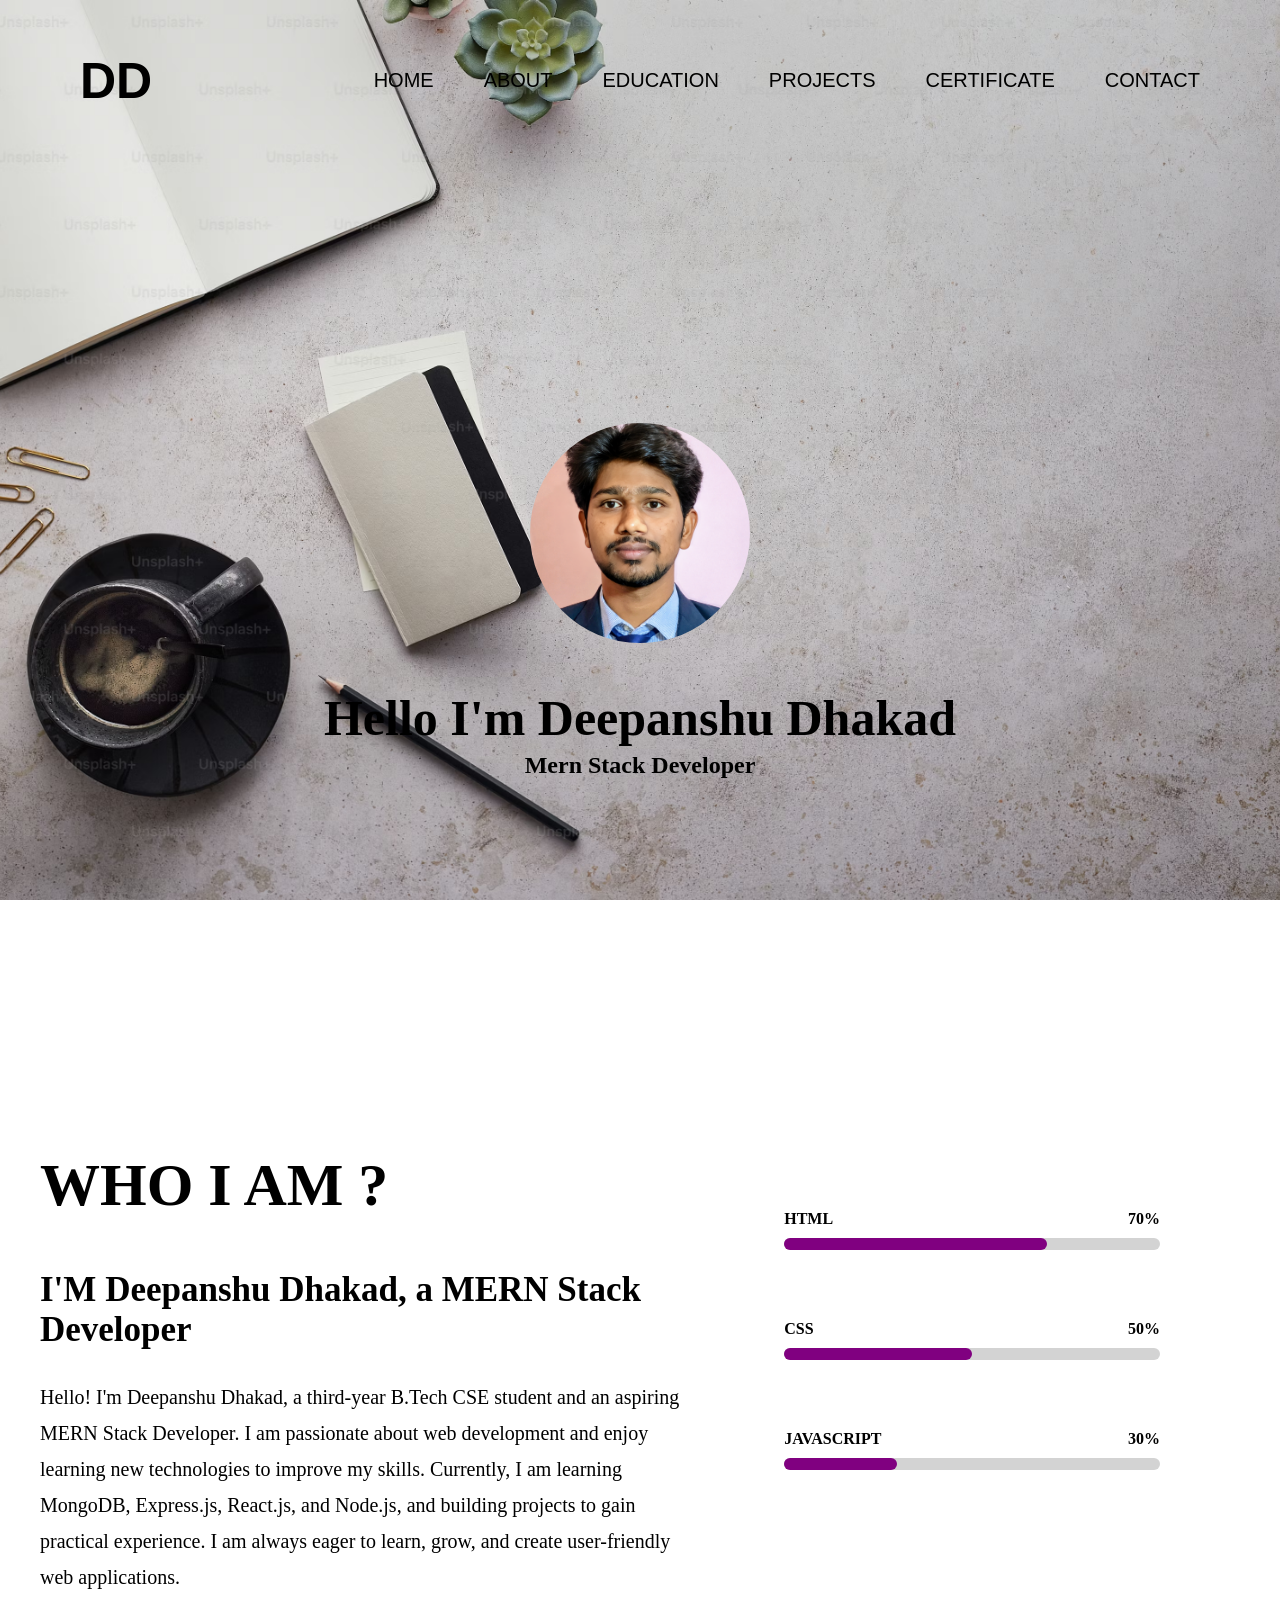
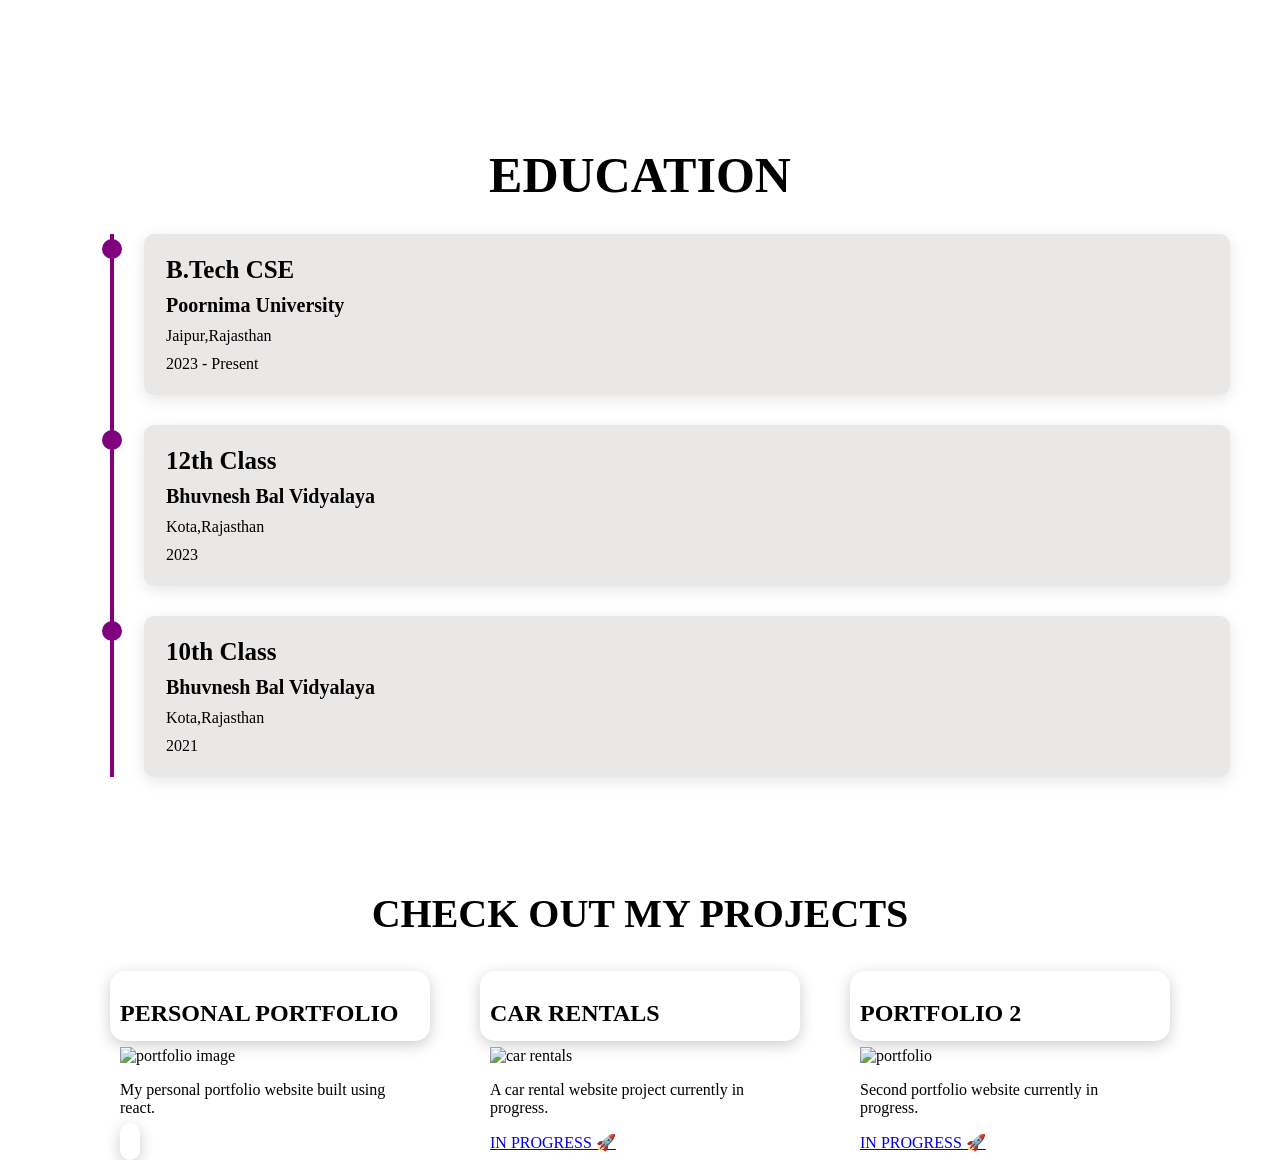
==== index.html @ 323de2cd "Add initial portfolio website files including HTML, CSS, and assets - Created index.html for the mai" ====
<!DOCTYPE html>
<html lang="en">
<head>
    <title>Deepanshu's Portfolio</title>
    <link rel="stylesheet" href="index.css">
</head>

<body>

    <nav class="nav">

        <div class="logo">
            <h1>DD</h1>
        </div>

        <ul class="list">
            <li><a href="#home">HOME</a></li>
            <li><a href="#abouts">ABOUT</a></li>
             <li><a href="#edu">EDUCATION</a></li>
             <li><a href="#pro">PROJECTS</a></li>
             <li><a href="#cer">CERTIFICATE</a></li>
            <li><a href="#con">CONTACT</a></li>
            
        </ul>

    </nav>

<section class="hero" id="home">        
    <div class="image">
        <img src="asset/DPNew.png" alt="profile picture">
    </div>
    <div class="name">
        <h1>Hello I'm Deepanshu Dhakad</h1>
        <h2>Mern Stack Developer</h2>
    </div>
    </section>

<section class="about" id="abouts">

    <!-- LEFT SIDE -->
    <div class="about-left">

        <h1>WHO I AM ?</h1>

        <h2>
            I'M Deepanshu Dhakad, a MERN Stack Developer
        </h2>

        <p>
        Hello! I'm Deepanshu Dhakad, a third-year B.Tech CSE student and an aspiring MERN Stack Developer. I am passionate about 
        web development and enjoy learning new technologies to improve my skills. Currently, I am learning MongoDB, Express.js, 
        React.js, and Node.js, and building projects to gain practical experience. I am always eager to learn, grow, and create 
        user-friendly web applications.
        </p>

    </div>

    <!-- RIGHT SIDE -->
    <div class="about-right">

        <div class="skill-box">

            <div class="skill-text">
                <span>HTML</span>
                <span>70%</span>
            </div>

            <div class="progress">
                <div class="html"></div>
            </div>

        </div>

        <div class="skill-box">

            <div class="skill-text">
                <span>CSS</span>
                <span>50%</span>
            </div>

            <div class="progress">
                <div class="css"></div>
            </div>

        </div>

        <div class="skill-box">

            <div class="skill-text">
                <span>JAVASCRIPT</span>
                <span>30%</span>
            </div>

            <div class="progress">
                <div class="javascript"></div>
            </div>

        </div>
        

    </div>

</section>

<section class="education" id="edu">

    <h1>EDUCATION</h1>

    <div class="timeline">

        <div class="timeline-item">
            <div class="circle"></div>

            <div class="content">
                <h2>B.Tech CSE</h2>
                <h3>Poornima University</h3>
                <p>Jaipur,Rajasthan</p>
                <p>2023 - Present</p>
            </div>
        </div>

        <div class="timeline-item">
            <div class="circle"></div>

            <div class="content">
                <h2>12th Class</h2>
                <h3>Bhuvnesh Bal Vidyalaya</h3>
                <p>Kota,Rajasthan</p>
                <p>2023</p>
            </div>
        </div>

        <div class="timeline-item">
            <div class="circle"></div>

            <div class="content">
                <h2>10th Class</h2>
                <h3>Bhuvnesh Bal Vidyalaya</h3>
                <p>Kota,Rajasthan</p>
                <p>2021</p>
            </div>
        </div>

    </div> 

</section>
<section class="project" id="pro">
    <h1>CHECK OUT MY PROJECTS</h1>
  <div class="project-container">

    <div class="card">
        <h2>PERSONAL PORTFOLIO</h2>
        
        <img src="/portfolio/asset/project1 (1).png" alt="portfolio image">
        <p>My personal portfolio website built using react.</p>
        <a href="https://deepanshuworld.xyz" target="_blank" class="card"></a>
    </div>
    
    <div class="card">
        <h2>CAR RENTALS</h2>
         <img src="/portfolio/asset/project2.png" alt="car rentals">
           <p>A car rental website project currently in progress.</p>
           <a href="#">IN PROGRESS 🚀</a>
     
   </div>

    <div class="card">
        <h2>PORTFOLIO 2</h2>
         <img src="/portfolio/asset/project4.png" alt="portfolio">
        <p>Second portfolio website currently in progress.</p>
        <a href="#">IN PROGRESS 🚀</a>

        
    </div>

  </div>
</section>

</body>
</html>
---- index.css ----
html,body{
    margin: 0;
    padding: 0;
    height: 100vh;

    background-image: url("asset/back2.avif");
    background-size: cover;
    background-repeat: no-repeat;
    background-position: center;
}

/* NAVBAR */
.nav{
    display: flex;
    justify-content: space-between;
    align-items: center;
    padding: 10px 80px;
}


.logo h1{
    font-size: 50px;
    font-family: Impact, Haettenschweiler, 'Arial Narrow Bold', sans-serif;
    color: black;
}


.list{
    display: flex;
    list-style: none;
    gap: 50px;
    font-size: 20px;
    font-family: Impact, Haettenschweiler, 'Arial Narrow Bold', sans-serif;
}

.list li{
    cursor: pointer;
}
.list li a{
    text-decoration: none;
    color: black;
}

.list li a:hover{
    color:blueviolet;
}

/* HOME */
.hero{
    height: 100vh;

    /* background-image: url("asset/back2.avif");
    background-size: cover;
    background-repeat: no-repeat;
    background-position: center; */

    display: flex;
    flex-direction: column;
    justify-content: center;
    align-items: center;
}
.image img{
    width: 220px;
    height: 220px;
    border-radius: 50%;
    object-fit: cover;
}
.name{
    text-align: center;
}
.name h1{
    font-size: 50px;
    margin-bottom: 5px;
}
.name h2{
    margin-top: 0;
}

/* ABOUT */
.about{
    display: flex;
    justify-content: space-between;
    align-items: center;
    padding: 40Px;
    gap: 100px;
}
.about-left{
    width: 60%;
}

.about-right{
    display: flex;
    flex-direction: column;
    gap: 35px;
     width: 35%;
    margin-right: 80px;
}
.about-left h1{
    font-size: 60px;
}


.about-left h2{
    font-size: 35px;
}

.about-left p{
    font-size: 20px;
    line-height: 1.8;
}
.progress{
    width: 100%;
    height: 12px;
    background: lightgray;
    border-radius: 20px;
}
.html{
    width: 70%;
    height: 12px;
    background: purple;
    border-radius: 20px;
}

.css{
    width: 50%;
    height: 12px;
    background: purple;
    border-radius: 20px;
    
}

.javascript{
    width: 30%;
    height: 12px;
    background: purple;
    border-radius: 20px;
    
}
.skill-box{
    margin-bottom: 35px;
}
.skill-text{
    display: flex;
    justify-content: space-between;
    margin-bottom: 10px;
    font-weight: bold;
}

/*EDUCATION SECTION  */
.education{
    padding: 50px;
}
.education h1{
    text-align: center;
     font-size: 50px;
     margin-bottom: 30px;
}
.content h2{
   
     font-size: 25px;
     margin: 10px;
   
}
.content h3{
   
     font-size: 20px;
     margin: 10px;
   
}
.content p{
    margin: 10px;
}


.timeline{
    position: relative;
    margin-left: 60px;
    border-left: 4px solid purple;
}
.timeline-item{
    position: relative;
    margin-bottom: 30px;
    padding-left: 30px;
}
.circle{
    width: 20px;
    height: 20px;
    background: purple;
    border-radius: 50%;
    position: absolute;
    left: -12px;
    top: 5px;
}
.content{
    background: rgb(234, 231, 231);
    padding: 12px;
    border-radius: 10px;
    box-shadow: 0px 4px 15px rgba(0, 0, 0, 0.1);
}
.content:hover{
    transform: translateY(-5px);
    transition: 0.3s;
}

/* PROJECTS */
.project h1{
    text-align: center;
    font-size: 40px;
}
.project-container{
    display: flex;
    justify-content: center;
    gap: 50px;
    flex-wrap:wrap;
}
.card{
    width: 300px;
    padding: 10px;
    border-radius: 15px;
    box-shadow: 0px 4px 15px rgba(0,0,0,0.2);
    height: 50px;
    object-fit: cover;
}
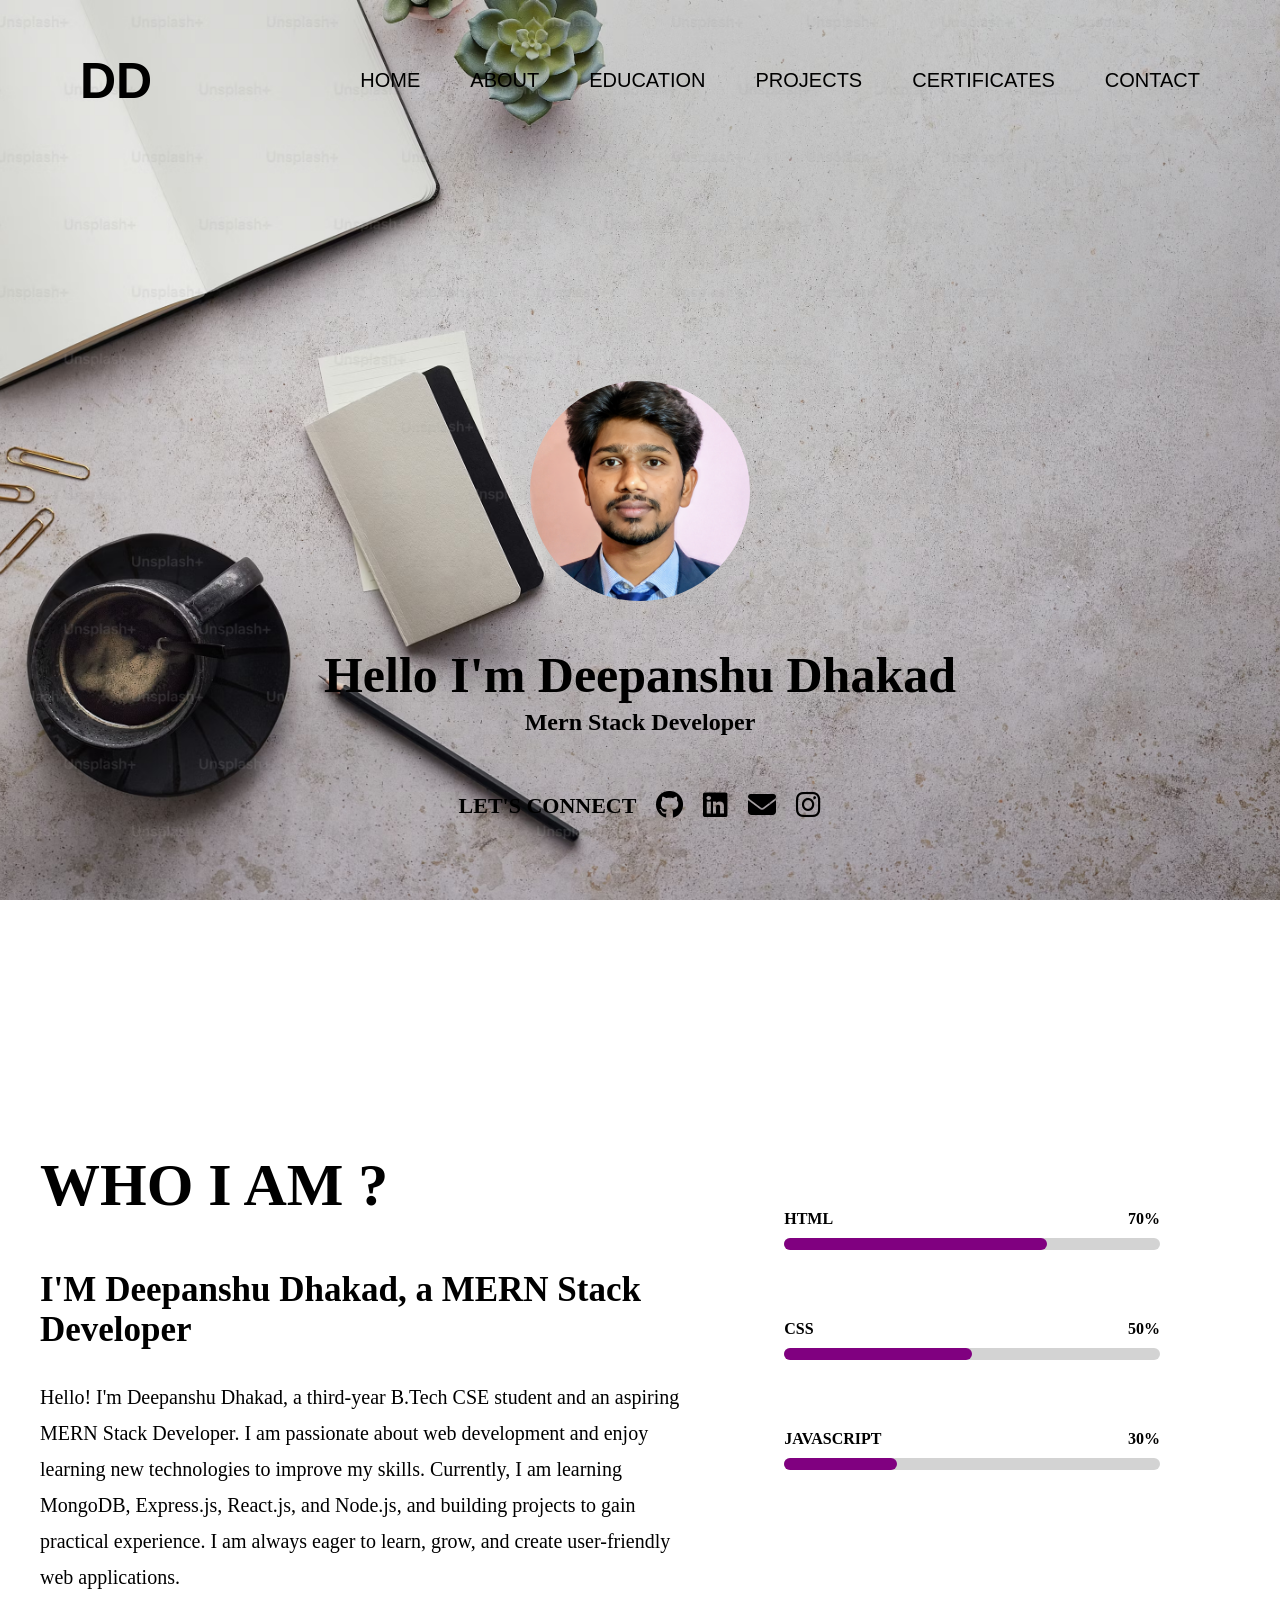
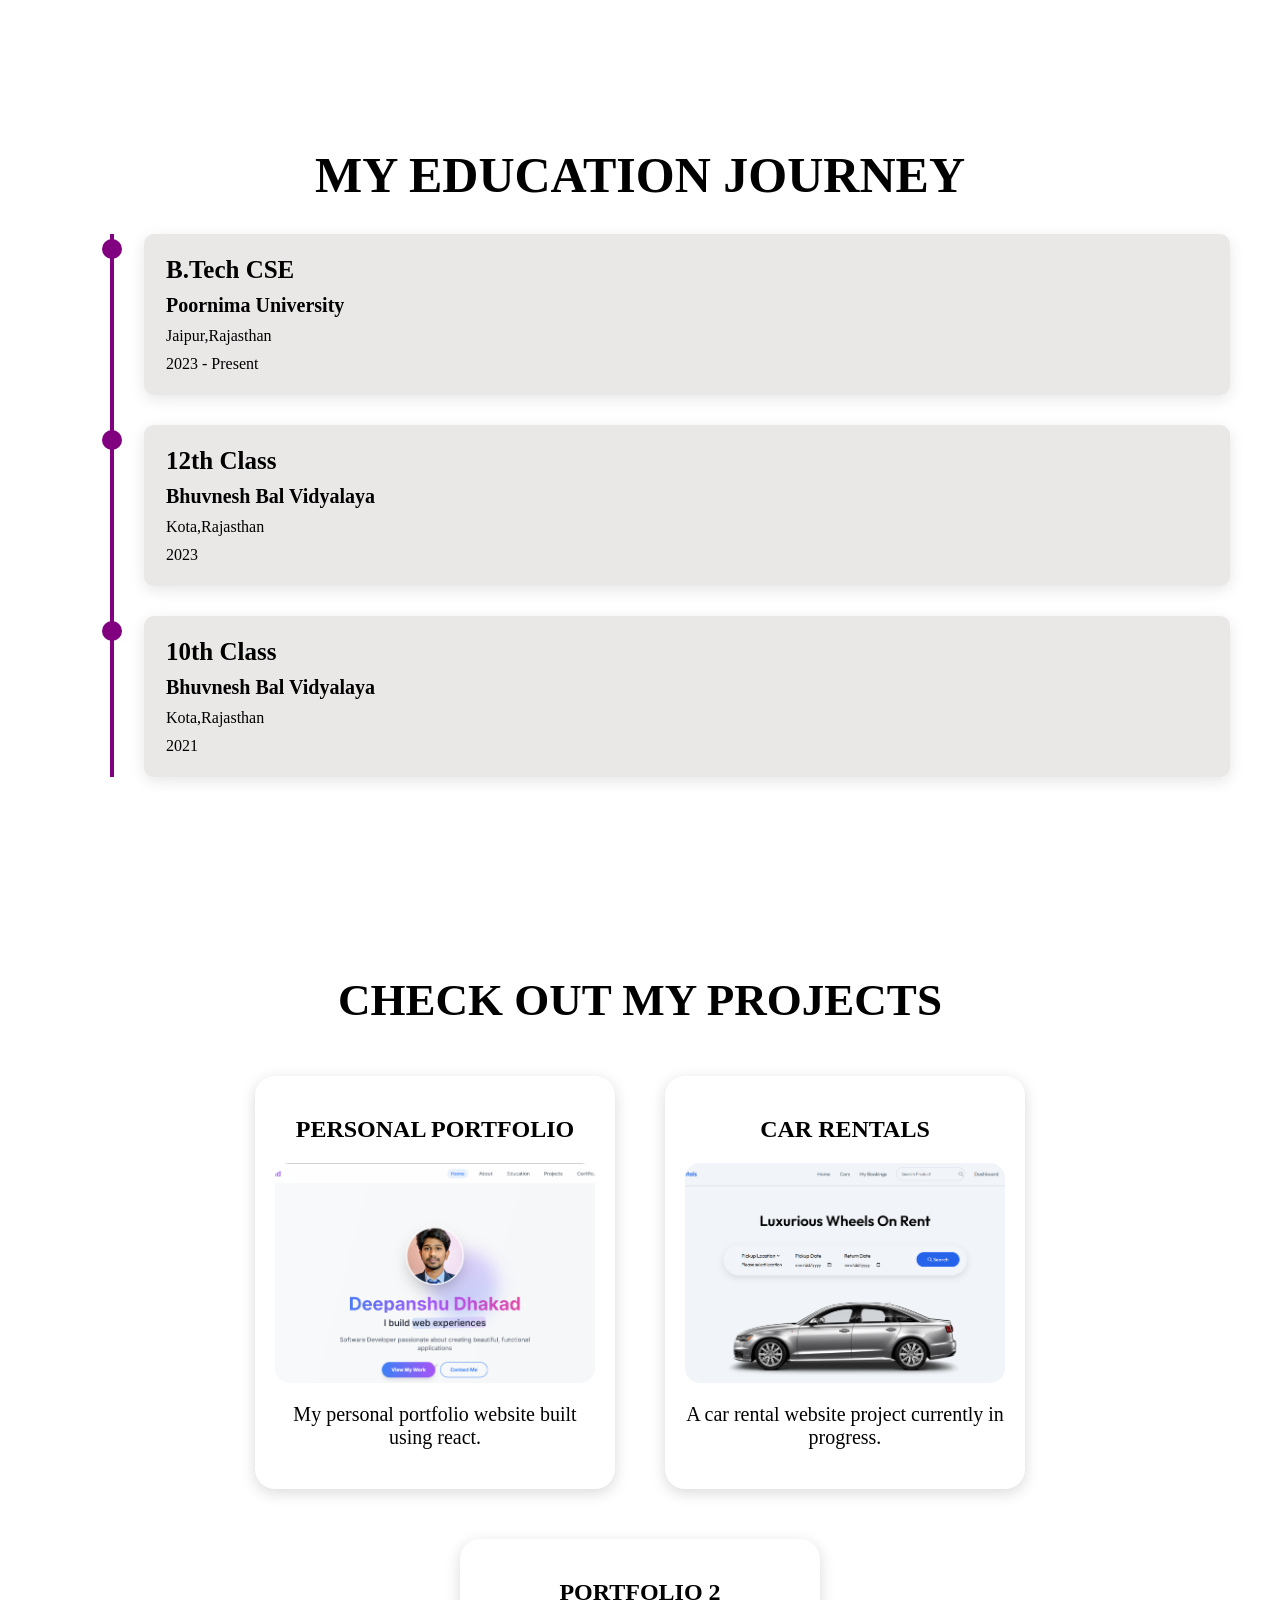
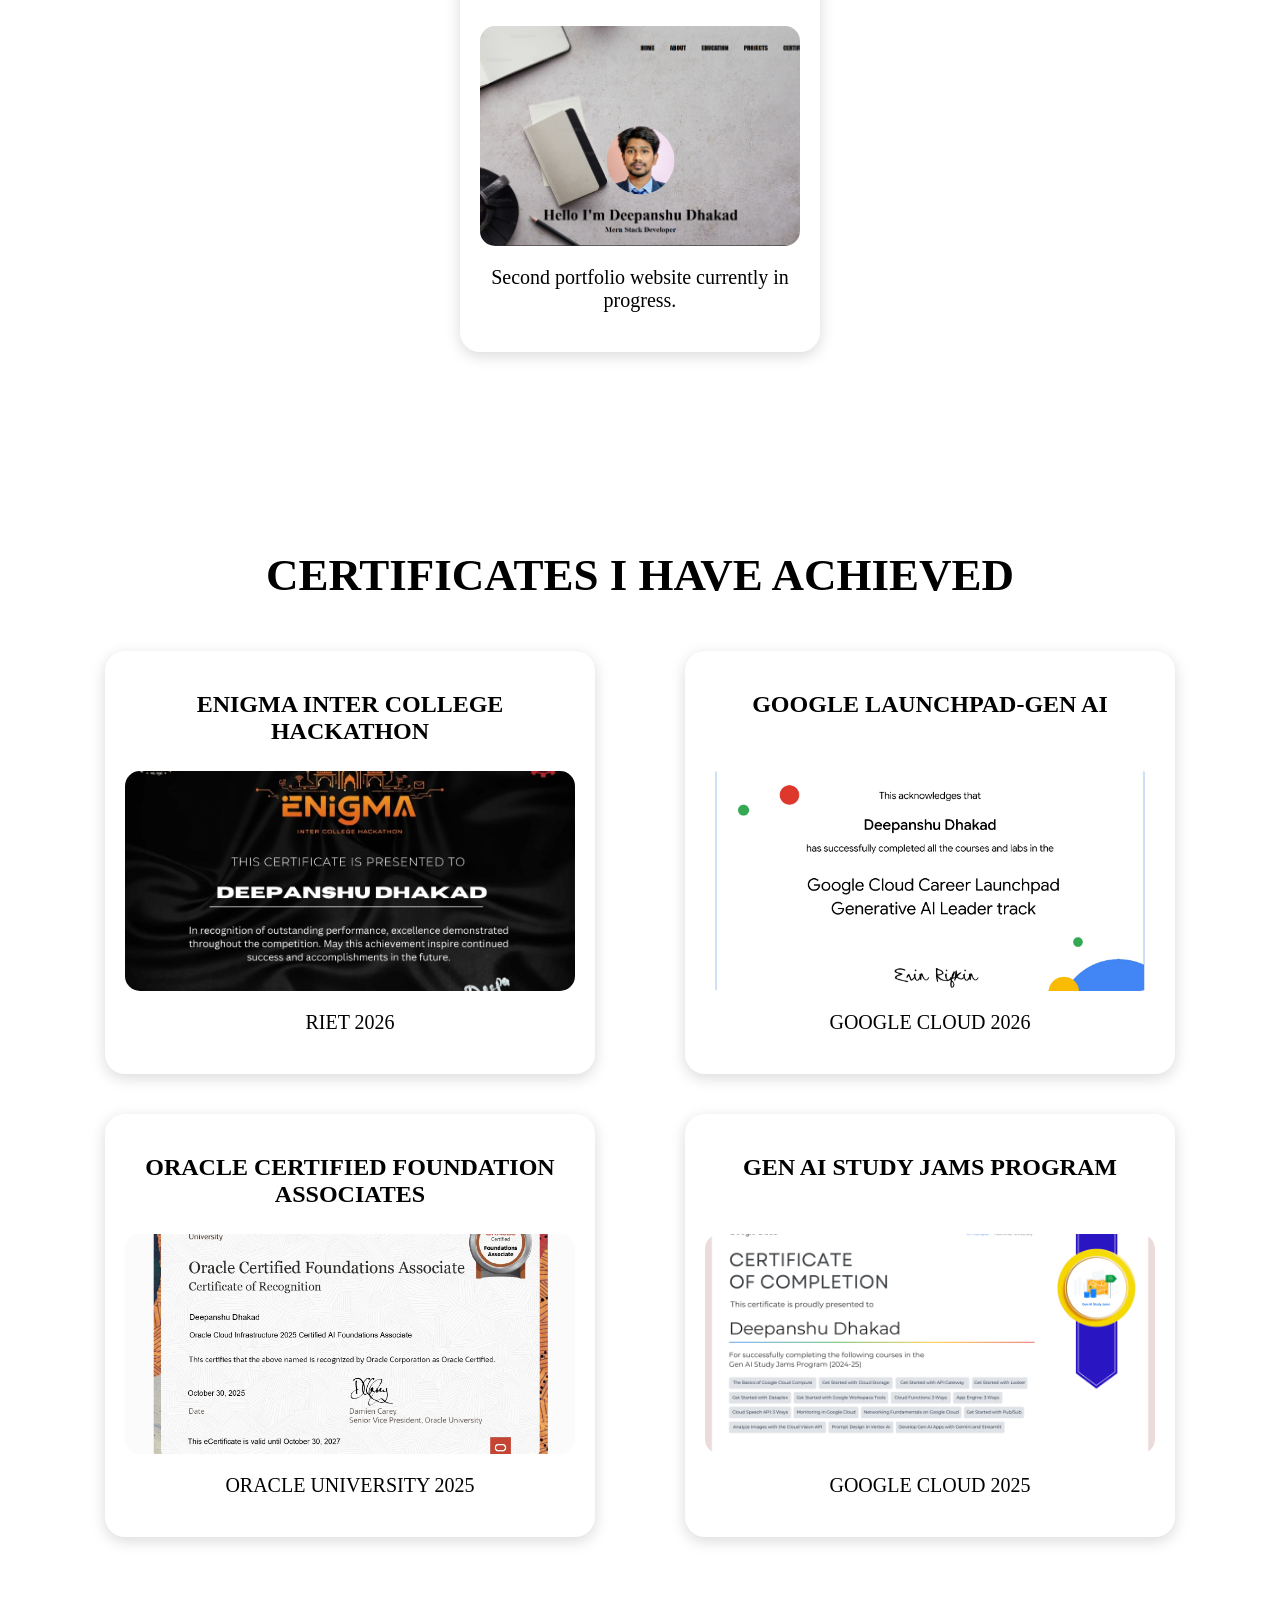
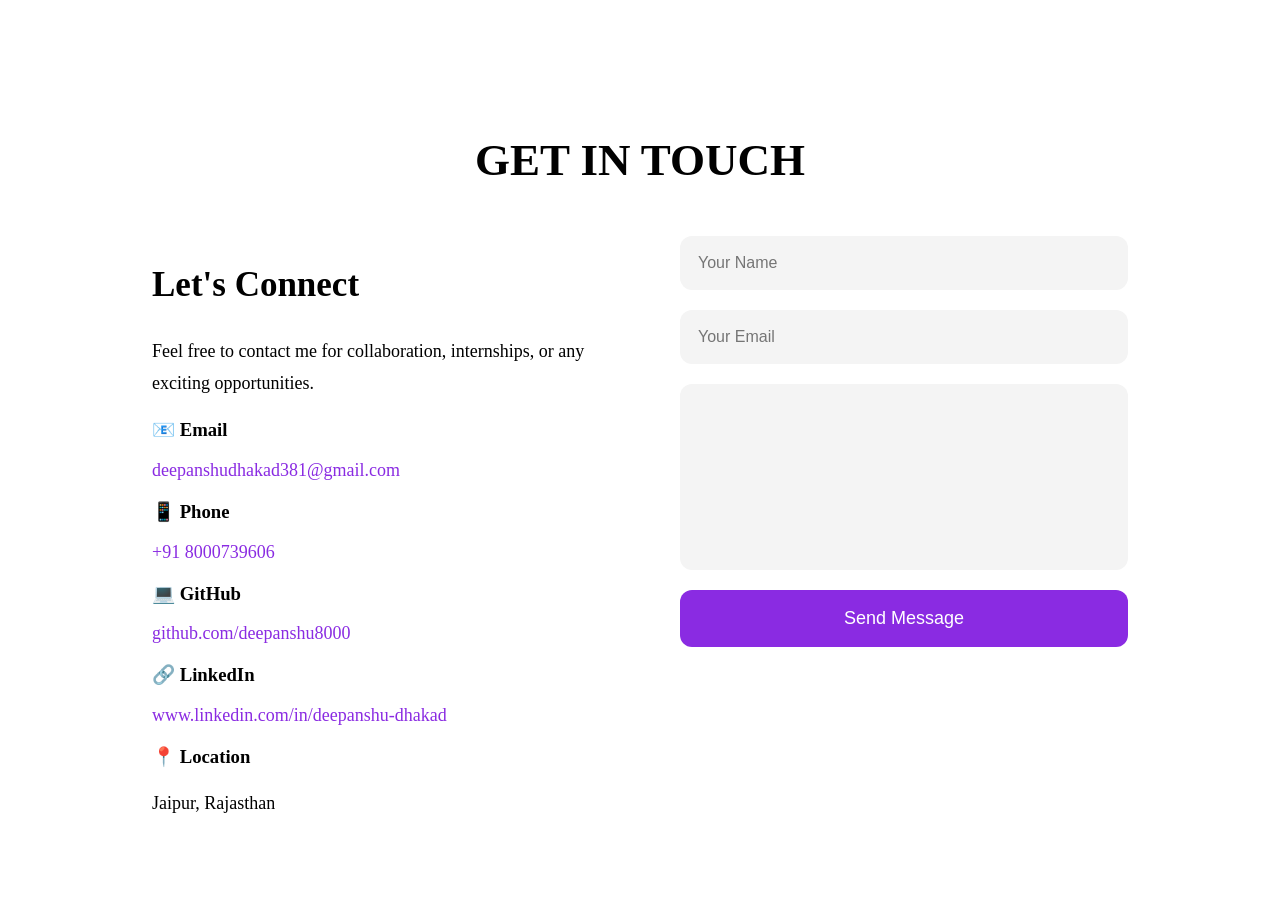
==== commit 5c577f09: "Add initial portfolio website files including HTML, CSS, and assets" ====
--- a/index.html
+++ b/index.html
@@ -1,12 +1,14 @@
 <!DOCTYPE html>
 <html lang="en">
+
 <head>
     <title>Deepanshu's Portfolio</title>
-    <link rel="stylesheet" href="index.css">
+    <link rel="stylesheet" href="/index.css">
+    <link rel="stylesheet" href="https://cdnjs.cloudflare.com/ajax/libs/font-awesome/6.5.1/css/all.min.css">
 </head>
 
 <body>
-
+<!-- Navbar -->
     <nav class="nav">
 
         <div class="logo">
@@ -16,165 +18,337 @@
         <ul class="list">
             <li><a href="#home">HOME</a></li>
             <li><a href="#abouts">ABOUT</a></li>
-             <li><a href="#edu">EDUCATION</a></li>
-             <li><a href="#pro">PROJECTS</a></li>
-             <li><a href="#cer">CERTIFICATE</a></li>
+            <li><a href="#edu">EDUCATION</a></li>
+            <li><a href="#pro">PROJECTS</a></li>
+            <li><a href="#cer">CERTIFICATES</a></li>
             <li><a href="#con">CONTACT</a></li>
+
+        </ul>
+
+    </nav>
+    <!--HOME  -->
+
+    <section class="hero" id="home">
+        <div class="image">
+            <img src="asset/DPNew.png" alt="profile picture">
+        </div>
+        <div class="name">
+            <h1>Hello I'm Deepanshu Dhakad</h1>
+            <h2>Mern Stack Developer</h2>
+        </div>
+        <div class="connect">
+
+    <p>LET'S CONNECT</p>
+
+    <div class="social-icons">
+
+        <a href="https://github.com/deepanshu8000"
+           target="_blank">
+
+            <i class="fa-brands fa-github"></i>
+        </a>
+
+        <a href="https://linkedin.com/in/deepanshu-dhakad"
+           target="_blank">
+
+            <i class="fa-brands fa-linkedin"></i>
+        </a>
+
+        <a href="mailto:deepanshudhakad381@gmail.com">
+
+            <i class="fa-solid fa-envelope"></i>
+        </a>
+
+        <a href="https://instagram.com/deepanshu.26_"
+           target="_blank">
+
+            <i class="fa-brands fa-instagram"></i>
+        </a>
+
+    </div>
+
+</div>
+    </section>
+
+    <section class="about" id="abouts">
+
+        <!-- LEFT SIDE -->
+        <div class="about-left">
+
+            <h1>WHO I AM ?</h1>
+
+            <h2>
+                I'M Deepanshu Dhakad, a MERN Stack Developer
+            </h2>
+
+            <p>
+                Hello! I'm Deepanshu Dhakad, a third-year B.Tech CSE student and an aspiring MERN Stack Developer. I am
+                passionate about
+                web development and enjoy learning new technologies to improve my skills. Currently, I am learning
+                MongoDB, Express.js,
+                React.js, and Node.js, and building projects to gain practical experience. I am always eager to learn,
+                grow, and create
+                user-friendly web applications.
+            </p>
+
+        </div>
+
+        <!-- RIGHT SIDE -->
+        <div class="about-right">
+
+            <div class="skill-box">
+
+                <div class="skill-text">
+                    <span>HTML</span>
+                    <span>70%</span>
+                </div>
+
+                <div class="progress">
+                    <div class="html"></div>
+                </div>
+
+            </div>
+
+            <div class="skill-box">
+
+                <div class="skill-text">
+                    <span>CSS</span>
+                    <span>50%</span>
+                </div>
+
+                <div class="progress">
+                    <div class="css"></div>
+                </div>
+
+            </div>
+
+            <div class="skill-box">
+
+                <div class="skill-text">
+                    <span>JAVASCRIPT</span>
+                    <span>30%</span>
+                </div>
+
+                <div class="progress">
+                    <div class="javascript"></div>
+                </div>
+
+            </div>
+
+
+        </div>
+
+    </section>
+
+    <!-- EDUCATION -->
+    <section class="education" id="edu">
+
+        <h1>MY EDUCATION JOURNEY</h1>
+
+        <div class="timeline">
+
+            <div class="timeline-item">
+                <div class="circle"></div>
+
+                <div class="content">
+                    <h2>B.Tech CSE</h2>
+                    <h3>Poornima University</h3>
+                    <p>Jaipur,Rajasthan</p>
+                    <p>2023 - Present</p>
+                </div>
+            </div>
+
+            <div class="timeline-item">
+                <div class="circle"></div>
+
+                <div class="content">
+                    <h2>12th Class</h2>
+                    <h3>Bhuvnesh Bal Vidyalaya</h3>
+                    <p>Kota,Rajasthan</p>
+                    <p>2023</p>
+                </div>
+            </div>
+
+            <div class="timeline-item">
+                <div class="circle"></div>
+
+                <div class="content">
+                    <h2>10th Class</h2>
+                    <h3>Bhuvnesh Bal Vidyalaya</h3>
+                    <p>Kota,Rajasthan</p>
+                    <p>2021</p>
+                </div>
+            </div>
+
+        </div>
+
+    </section>
+
+    <!-- project -->
+    <section class="project" id="pro">
+        <h1>CHECK OUT MY PROJECTS</h1>
+        <div class="project-container">
+
+            <a href="https://deepanshuworld.xyz" target="_blank" >
+                <div class="card">
+                    <h2>PERSONAL PORTFOLIO</h2>
+
+                    <img src="asset/project1 (1).png" alt="portfolio image">
+                    <p>My personal portfolio website built using react.</p>
+                </div>
+            </a>
+
+        <a href="https://github.com/deepanshu8000/CarRentals" target="_blank" >
+            <div class="card">
+                <h2>CAR RENTALS</h2>
+                <img src="asset/project2.png" alt="car rentals">
+                <p>A car rental website project currently in progress.</p>
+
+
+            </div>
+        </a>
+
+        <a href="https://github.com/deepanshu8000/portfolio-html-css" target="_blank">
+            <div class="card">
+                <h2>PORTFOLIO 2</h2>
+                <img src="asset/project4.png" alt="portfolio">
+                <p>Second portfolio website currently in progress.</p>
+                </div>
+        </a>
+
+        </div>
+    </section>
+
+    <!-- CERTIFICATE -->
+     <section class="certificate" id="cer">         
+        <h1>CERTIFICATES I HAVE ACHIEVED</h1>
+        <div class="certificate-container">
+            <a href="asset/Enigma.jpeg" target="_blank">
+            <div class="certi">
+                <h2>ENIGMA INTER COLLEGE HACKATHON</h2>
+                <img src="asset/Enigma.jpeg" alt="Enigma">
+                <p>RIET 2026</p>
             
-        </ul>
-
-    </nav>
-
-<section class="hero" id="home">        
-    <div class="image">
-        <img src="asset/DPNew.png" alt="profile picture">
+            </div>
+            </a>
+             
+            <a href="asset/GenAI_page-0001.jpg" target="_blank">
+            <div class="certi">
+                <h2>GOOGLE LAUNCHPAD-GEN AI</h2>
+                <img src="asset/GenAI_page-0001.jpg" alt="GEN AI">
+                <p>GOOGLE CLOUD 2026</p>
+            </div>
+            </a>
+
+            <a href="asset/eCertificate_page-0001.jpg" target="_blank">
+              <div class="certi">
+                <h2>ORACLE CERTIFIED FOUNDATION ASSOCIATES</h2>
+                <img src="asset/eCertificate_page-0001.jpg" alt="ORACLE">
+                <p>ORACLE UNIVERSITY 2025</p>
+            </div>
+            </a>
+              
+            <a href="asset/91.png" target="_blank">
+            <div class="certi">
+                <h2>GEN AI STUDY JAMS PROGRAM</h2>
+                <img src="asset/91.png" alt="GEN AI">
+                <p>GOOGLE CLOUD 2025</p>
+            </div>
+            </a>
+
+            </div>
+        
+        
+     </section>
+
+     <!-- contact -->
+
+     <section class="contact" id="con">
+
+    <h1>GET IN TOUCH</h1>
+
+    <div class="contact-container">
+
+        <!-- Left Side -->
+        <div class="contact-left">
+
+            <h2>Let's Connect</h2>
+
+            <p>
+                Feel free to contact me for
+                collaboration, internships,
+                or any exciting opportunities.
+            </p>
+
+        <div class="info">
+                <h3>📧 Email</h3>
+                <a href="mailto:deepanshudhakad381@gmail.com">
+                deepanshudhakad381@gmail.com
+                </a>
+        </div>
+
+       <div class="info">
+                <h3>📱 Phone</h3>
+                <a href="tel:+918000739606">
+                +91 8000739606
+                 </a>
+        </div>
+
+        <div class="info">
+            <h3>💻 GitHub</h3>
+
+            <a href="https://github.com/deepanshu8000"
+            target="_blank">
+            github.com/deepanshu8000
+            </a>
+        </div>
+
+
+        <div class="info">
+            <h3>🔗 LinkedIn</h3>
+
+            <a href="https://www.linkedin.com/in/deepanshu-dhakad"
+            target="_blank">
+
+            www.linkedin.com/in/deepanshu-dhakad
+            </a>
+        </div>
+
+        <div class="info">
+                <h3>📍 Location</h3>
+                <p>Jaipur, Rajasthan</p>
+        </div>
+
+        </div>
+
+        <!-- Right Side -->
+        <div class="contact-right">
+
+            <form>
+
+                <input type="text"
+                placeholder="Your Name">
+
+                <input type="email"
+                placeholder="Your Email">
+
+                <textarea
+                placeholder="Your Message">
+                </textarea>
+
+                <button type="submit">
+                    Send Message
+                </button>
+
+            </form>
+
+        </div>
+
     </div>
-    <div class="name">
-        <h1>Hello I'm Deepanshu Dhakad</h1>
-        <h2>Mern Stack Developer</h2>
-    </div>
-    </section>
-
-<section class="about" id="abouts">
-
-    <!-- LEFT SIDE -->
-    <div class="about-left">
-
-        <h1>WHO I AM ?</h1>
-
-        <h2>
-            I'M Deepanshu Dhakad, a MERN Stack Developer
-        </h2>
-
-        <p>
-        Hello! I'm Deepanshu Dhakad, a third-year B.Tech CSE student and an aspiring MERN Stack Developer. I am passionate about 
-        web development and enjoy learning new technologies to improve my skills. Currently, I am learning MongoDB, Express.js, 
-        React.js, and Node.js, and building projects to gain practical experience. I am always eager to learn, grow, and create 
-        user-friendly web applications.
-        </p>
-
-    </div>
-
-    <!-- RIGHT SIDE -->
-    <div class="about-right">
-
-        <div class="skill-box">
-
-            <div class="skill-text">
-                <span>HTML</span>
-                <span>70%</span>
-            </div>
-
-            <div class="progress">
-                <div class="html"></div>
-            </div>
-
-        </div>
-
-        <div class="skill-box">
-
-            <div class="skill-text">
-                <span>CSS</span>
-                <span>50%</span>
-            </div>
-
-            <div class="progress">
-                <div class="css"></div>
-            </div>
-
-        </div>
-
-        <div class="skill-box">
-
-            <div class="skill-text">
-                <span>JAVASCRIPT</span>
-                <span>30%</span>
-            </div>
-
-            <div class="progress">
-                <div class="javascript"></div>
-            </div>
-
-        </div>
-        
-
-    </div>
 
 </section>
 
-<section class="education" id="edu">
-
-    <h1>EDUCATION</h1>
-
-    <div class="timeline">
-
-        <div class="timeline-item">
-            <div class="circle"></div>
-
-            <div class="content">
-                <h2>B.Tech CSE</h2>
-                <h3>Poornima University</h3>
-                <p>Jaipur,Rajasthan</p>
-                <p>2023 - Present</p>
-            </div>
-        </div>
-
-        <div class="timeline-item">
-            <div class="circle"></div>
-
-            <div class="content">
-                <h2>12th Class</h2>
-                <h3>Bhuvnesh Bal Vidyalaya</h3>
-                <p>Kota,Rajasthan</p>
-                <p>2023</p>
-            </div>
-        </div>
-
-        <div class="timeline-item">
-            <div class="circle"></div>
-
-            <div class="content">
-                <h2>10th Class</h2>
-                <h3>Bhuvnesh Bal Vidyalaya</h3>
-                <p>Kota,Rajasthan</p>
-                <p>2021</p>
-            </div>
-        </div>
-
-    </div> 
-
-</section>
-<section class="project" id="pro">
-    <h1>CHECK OUT MY PROJECTS</h1>
-  <div class="project-container">
-
-    <div class="card">
-        <h2>PERSONAL PORTFOLIO</h2>
-        
-        <img src="/portfolio/asset/project1 (1).png" alt="portfolio image">
-        <p>My personal portfolio website built using react.</p>
-        <a href="https://deepanshuworld.xyz" target="_blank" class="card"></a>
-    </div>
-    
-    <div class="card">
-        <h2>CAR RENTALS</h2>
-         <img src="/portfolio/asset/project2.png" alt="car rentals">
-           <p>A car rental website project currently in progress.</p>
-           <a href="#">IN PROGRESS 🚀</a>
-     
-   </div>
-
-    <div class="card">
-        <h2>PORTFOLIO 2</h2>
-         <img src="/portfolio/asset/project4.png" alt="portfolio">
-        <p>Second portfolio website currently in progress.</p>
-        <a href="#">IN PROGRESS 🚀</a>
-
-        
-    </div>
-
-  </div>
-</section>
 
 </body>
-</html>+
+</html> 
--- a/index.css
+++ b/index.css
@@ -75,6 +75,34 @@
 .name h2{
     margin-top: 0;
 }
+.connect{
+    margin-top: 15px;
+    display: flex;
+    align-items: center;
+    gap: 20px;
+}
+
+.connect p{
+    color: black;
+    font-size: 22px;
+    font-weight: bold;
+}
+
+.social-icons{
+    display: flex;
+    gap: 20px;
+}
+
+.social-icons a{
+    color: black;
+    font-size: 28px;
+    transition: 0.3s;
+}
+
+.social-icons a:hover{
+    color: yellow;
+    transform: translateY(-5px);
+}
 
 /* ABOUT */
 .about{
@@ -114,27 +142,63 @@
     background: lightgray;
     border-radius: 20px;
 }
+/* HTML Progress */
 .html{
-    width: 70%;
+    width: 0;
     height: 12px;
     background: purple;
     border-radius: 20px;
-}
-
+    animation: html-fill 3s ease forwards;
+}
+
+@keyframes html-fill{
+    from{
+        width: 0%;
+    }
+
+    to{
+        width: 70%;
+    }
+}
+
+
+/* CSS Progress */
 .css{
-    width: 50%;
+    width: 0;
     height: 12px;
     background: purple;
     border-radius: 20px;
-    
-}
-
+    animation: css-fill 3s ease forwards;
+}
+
+@keyframes css-fill{
+    from{
+        width: 0%;
+    }
+
+    to{
+        width: 50%;
+    }
+}
+
+
+/* JavaScript Progress */
 .javascript{
-    width: 30%;
+    width: 0;
     height: 12px;
     background: purple;
     border-radius: 20px;
-    
+    animation: js-fill 3s ease forwards;
+}
+
+@keyframes js-fill{
+    from{
+        width: 0%;
+    }
+
+    to{
+        width: 30%;
+    }
 }
 .skill-box{
     margin-bottom: 35px;
@@ -198,26 +262,217 @@
     box-shadow: 0px 4px 15px rgba(0, 0, 0, 0.1);
 }
 .content:hover{
-    transform: translateY(-5px);
+    transform: translateY(-10px);
     transition: 0.3s;
 }
 
-/* PROJECTS */
+
+/* PROJECT SECTION */
+.project{
+    padding: 80px;
+}
+
 .project h1{
     text-align: center;
-    font-size: 40px;
-}
+    font-size: 45px;
+    margin-bottom: 50px;
+}
+
 .project-container{
     display: flex;
     justify-content: center;
     gap: 50px;
-    flex-wrap:wrap;
-}
+    flex-wrap: wrap;
+}
+.project-container a{
+    text-decoration: none;
+    color: black;
+}
+
+/* CARD */
 .card{
-    width: 300px;
-    padding: 10px;
+    width: 320px;
+    padding: 20px;
+    border-radius: 20px;
+    background: white;
+
+    box-shadow: 0px 4px 15px rgba(0,0,0,0.15);
+
+    text-align: center;
+    text-decoration: none;
+    color: black;
+
+    transition: 0.3s ease;
+
+    overflow: hidden;
+}
+.card p{
+    font-size: 20px;
+}
+
+.card:hover{
+    transform: translateY(-10px);
+    box-shadow: 0px 8px 20px rgba(0,0,0,0.25);
+}
+
+.card img{
+    width: 100%;
+    height: 220px;
+    object-fit: cover;
     border-radius: 15px;
-    box-shadow: 0px 4px 15px rgba(0,0,0,0.2);
-    height: 50px;
+
+    display: block;
+}   
+
+/* CERTIFICATES SECTION */
+.certificate{
+    padding: 80px;
+}
+
+.certificate h1{
+    text-align: center;
+    font-size: 45px;
+    margin-bottom: 50px;
+}
+
+.certificate-container{
+    display: grid;
+    grid-template-columns: repeat(2, 1fr);
+    gap: 40px;
+    justify-items: center;
+}
+
+
+.certificate-container a{
+    text-decoration: none;
+    color: black;
+}
+
+
+.certi{
+    width: 450px;
+    padding: 20px;
+    border-radius: 20px;
+    background: white;
+
+    box-shadow: 0px 4px 15px rgba(0,0,0,0.15);
+
+    text-align: center;
+    text-decoration: none;
+    color: black;
+
+    transition: 0.3s ease;
+
+    overflow: hidden;
+}
+
+.certi h2{
+    min-height: 60px;
+}
+.certi p{
+    font-size: 20px;
+}
+
+.certi:hover{
+    transform: translateY(-15px);
+    box-shadow: 0px 8px 20px rgba(0,0,0,0.25);
+}
+
+.certi img{
+    width: 100%;
+    height: 220px;
     object-fit: cover;
-}
+    border-radius: 15px;
+
+    display: block;
+} 
+
+
+/* CONTACT SECTION */
+
+.contact{
+    padding: 80px;
+}
+
+.contact h1{
+    text-align: center;
+    font-size: 45px;
+    margin-bottom: 50px;
+}
+
+.contact-container{
+    display: flex;
+    justify-content: center;
+    gap: 80px;
+    flex-wrap: wrap;
+}
+
+/* LEFT SIDE */
+.contact-left{
+    width: 40%;
+}
+
+.contact-left h2{
+    font-size: 35px;
+}
+
+.contact-left p{
+    font-size: 18px;
+    line-height: 1.8;
+}
+
+.info{
+    margin-top: 20px;
+}
+.info a{
+    text-decoration: none;
+    color: blueviolet;
+    font-size: 18px;
+}
+
+.info a:hover{
+    color: purple;
+}
+
+/* RIGHT SIDE */
+.contact-right{
+    width: 40%;
+}
+
+form{
+    display: flex;
+    flex-direction: column;
+    gap: 20px;
+}
+
+input,
+textarea{
+    padding: 18px;
+    border: none;
+    border-radius: 12px;
+    background: #f4f4f4;
+    font-size: 16px;
+    outline: none;
+}
+
+textarea{
+    height: 150px;
+    resize: none;
+}
+
+/* BUTTON */
+button{
+    padding: 18px;
+    border: none;
+    border-radius: 12px;
+    background: blueviolet;
+    color: white;
+    font-size: 18px;
+    cursor: pointer;
+    transition: 0.3s;
+}
+
+button:hover{
+    background: purple;
+    transform: translateY(-3px);
+}
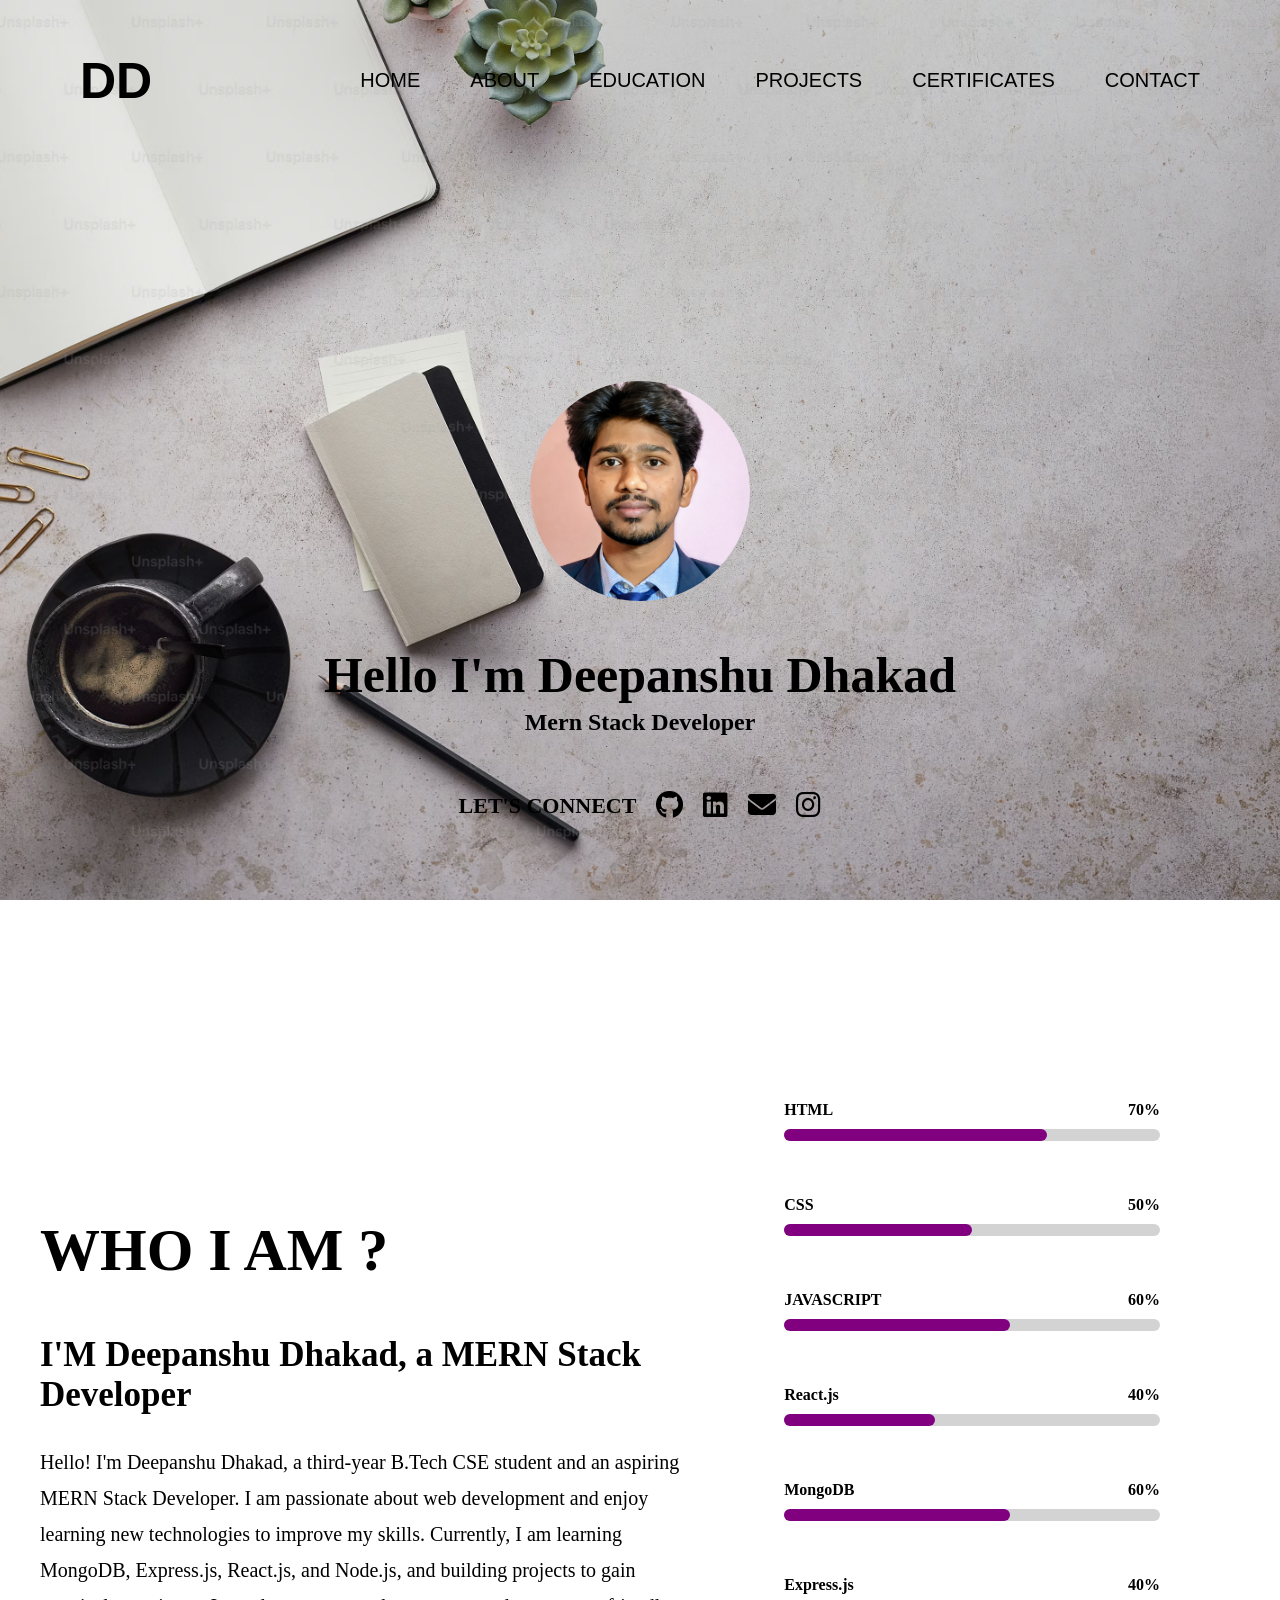
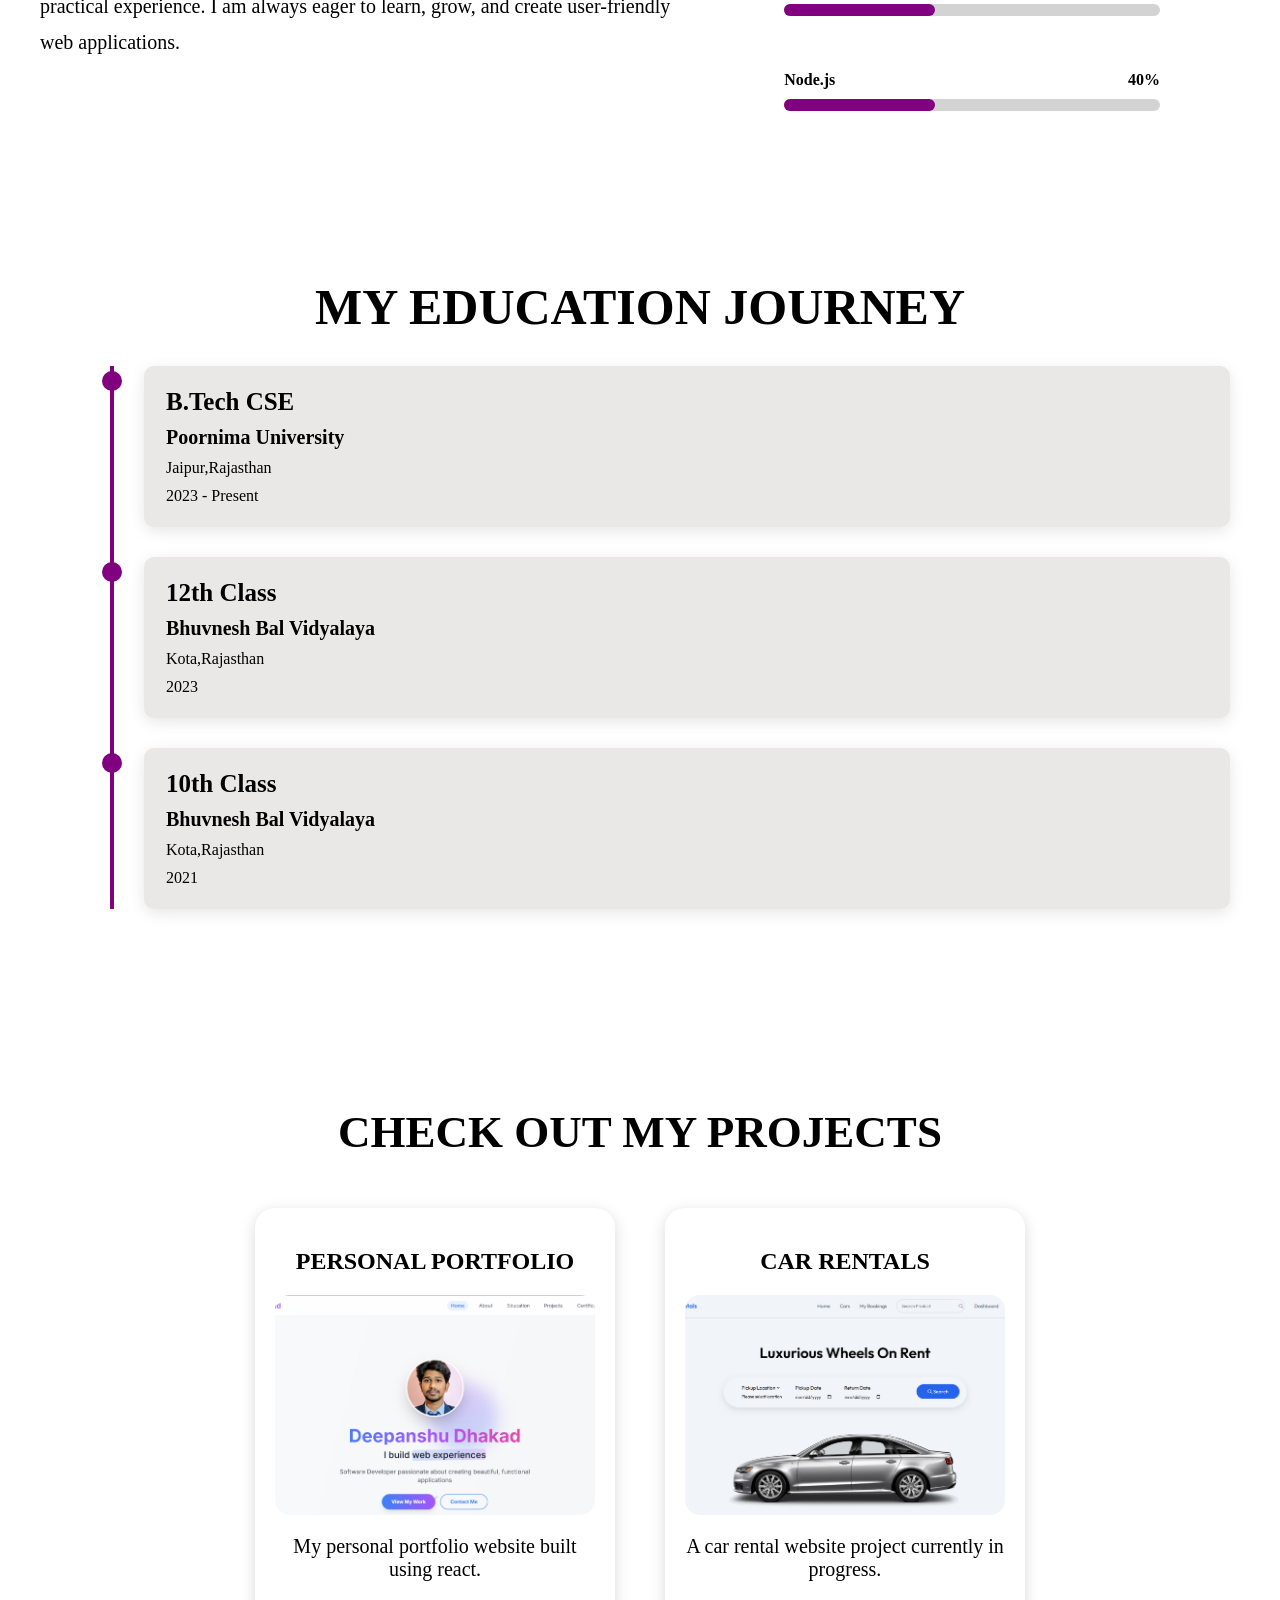
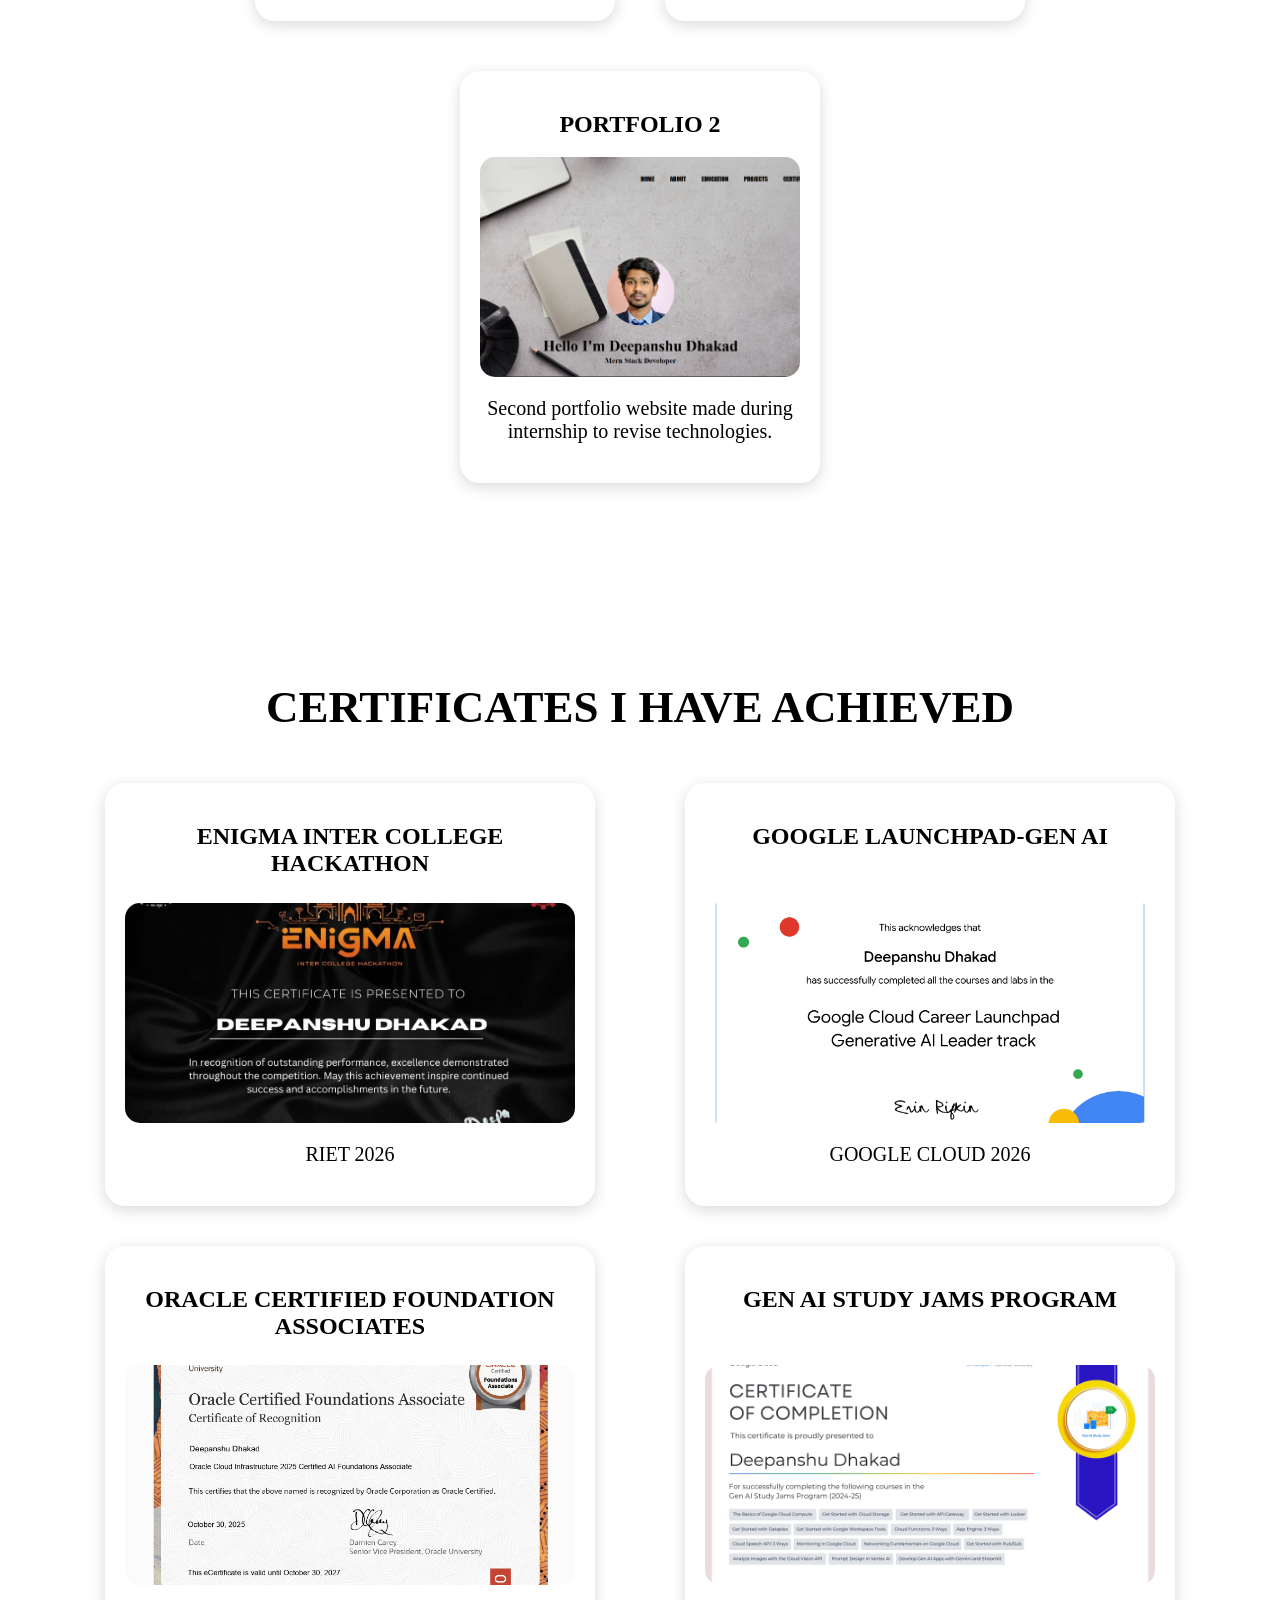
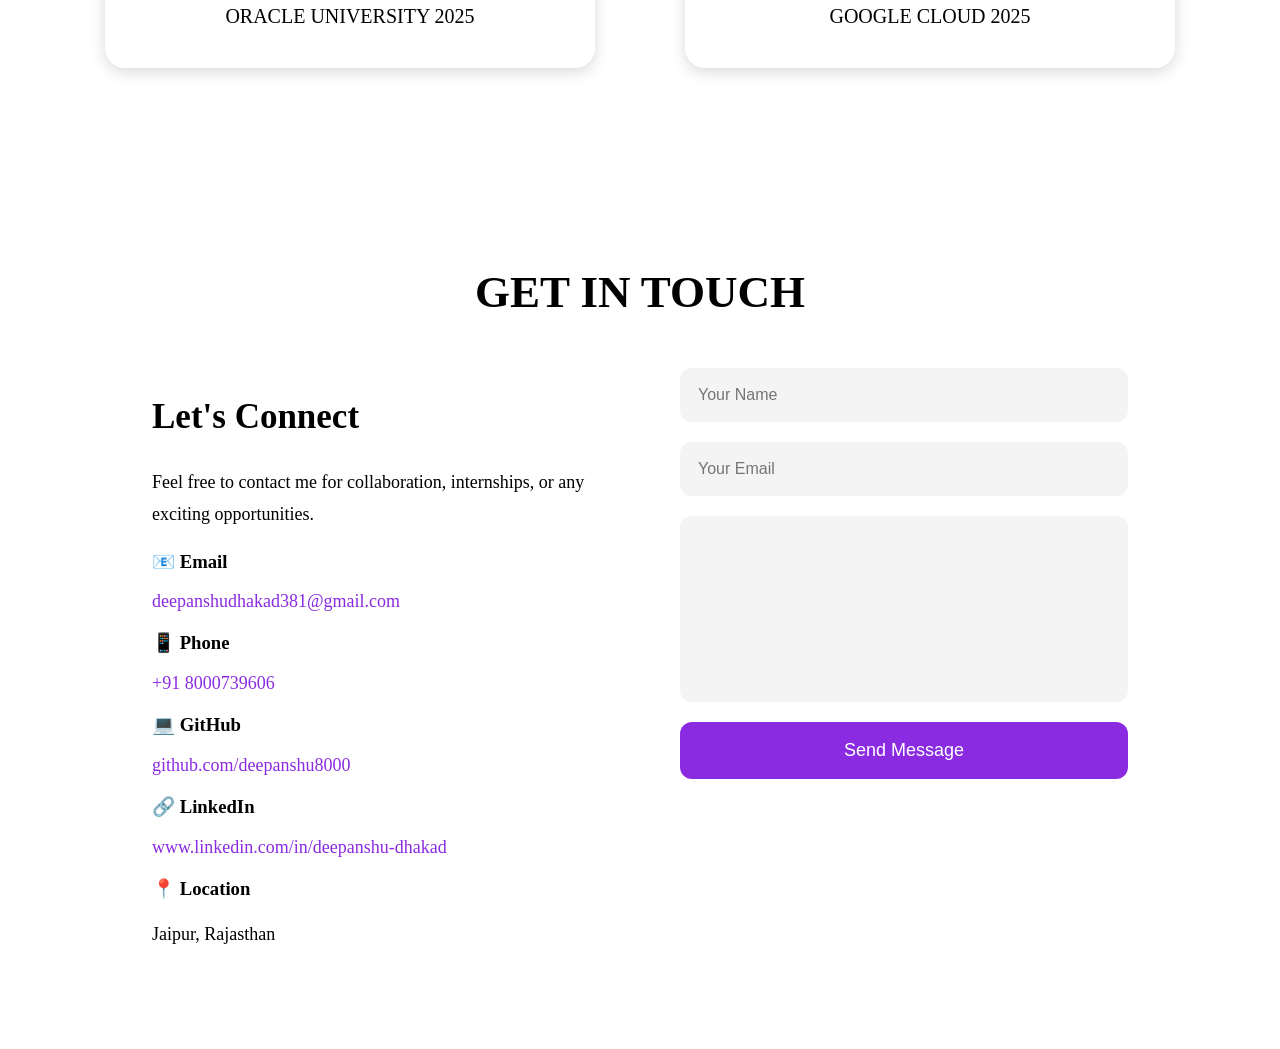
==== commit cc99d9bf: "Update skill progress bars and enhance project descriptions in index.html" ====
--- a/index.html
+++ b/index.html
@@ -3,7 +3,7 @@
 
 <head>
     <title>Deepanshu's Portfolio</title>
-    <link rel="stylesheet" href="/index.css">
+    <link rel="stylesheet" href="./index.css">
     <link rel="stylesheet" href="https://cdnjs.cloudflare.com/ajax/libs/font-awesome/6.5.1/css/all.min.css">
 </head>
 
@@ -126,11 +126,63 @@
 
                 <div class="skill-text">
                     <span>JAVASCRIPT</span>
-                    <span>30%</span>
+                    <span>60%</span>
                 </div>
 
                 <div class="progress">
                     <div class="javascript"></div>
+                </div>
+
+            </div>
+
+            <div class="skill-box">
+
+                <div class="skill-text">
+                    <span>React.js</span>
+                    <span>40%</span>
+                </div>
+
+                <div class="progress">
+                    <div class="react"></div>
+                </div>
+
+            </div>
+
+            <div class="skill-box">
+
+                <div class="skill-text">
+                    <span>MongoDB</span>
+                    <span>60%</span>
+                </div>
+
+                <div class="progress">
+                    <div class="MongoDB"></div>
+                </div>
+
+            </div>
+
+            <div class="skill-box">
+
+                <div class="skill-text">
+                    <span>Express.js</span>
+                    <span>40%</span>
+                </div>
+
+                <div class="progress">
+                    <div class="express"></div>
+                </div>
+
+            </div>
+
+            <div class="skill-box">
+
+                <div class="skill-text">
+                    <span>Node.js</span>
+                    <span>40%</span>
+                </div>
+
+                <div class="progress">
+                    <div class="node"></div>
                 </div>
 
             </div>
@@ -198,7 +250,7 @@
                 </div>
             </a>
 
-        <a href="https://github.com/deepanshu8000/CarRentals" target="_blank" >
+        <a href="https://dcarrental.vercel.app" target="_blank" >
             <div class="card">
                 <h2>CAR RENTALS</h2>
                 <img src="asset/project2.png" alt="car rentals">
@@ -212,7 +264,7 @@
             <div class="card">
                 <h2>PORTFOLIO 2</h2>
                 <img src="asset/project4.png" alt="portfolio">
-                <p>Second portfolio website currently in progress.</p>
+                <p>Second portfolio website made during internship to revise technologies.</p>
                 </div>
         </a>
 
--- a/index.css
+++ b/index.css
@@ -119,7 +119,7 @@
 .about-right{
     display: flex;
     flex-direction: column;
-    gap: 35px;
+    gap: 20px;
      width: 35%;
     margin-right: 80px;
 }
@@ -197,9 +197,85 @@
     }
 
     to{
-        width: 30%;
-    }
-}
+        width: 60%;
+    }
+}
+
+/* React progress */
+.react{
+    width: 0;
+    height: 12px;
+    background: purple;
+    border-radius: 20px;
+    animation: react-fill 3s ease forwards;
+}
+
+@keyframes react-fill{
+    from{
+        width: 0%;
+    }
+
+    to{
+        width: 40%;
+    }
+}
+/* MongoDB */
+.MongoDB{
+    width: 0;
+    height: 12px;
+    background: purple;
+    border-radius: 20px;
+    animation: MongoDB-fill 3s ease forwards;
+}
+
+@keyframes MongoDB-fill{
+    from{
+        width: 0%;
+    }
+
+    to{
+        width: 60%;
+    }
+}
+
+/* Express */
+.express{
+    width: 0;
+    height: 12px;
+    background: purple;
+    border-radius: 20px;
+    animation: express-fill 3s ease forwards;
+}
+
+@keyframes express-fill{
+    from{
+        width: 0%;
+    }
+
+    to{
+        width: 40%;
+    }
+}
+/* node */
+.node{
+    width: 0;
+    height: 12px;
+    background: purple;
+    border-radius: 20px;
+    animation: node-fill 3s ease forwards;
+}
+
+@keyframes node-fill{
+    from{
+        width: 0%;
+    }
+
+    to{
+        width: 40%;
+    }
+}
+
+
 .skill-box{
     margin-bottom: 35px;
 }
